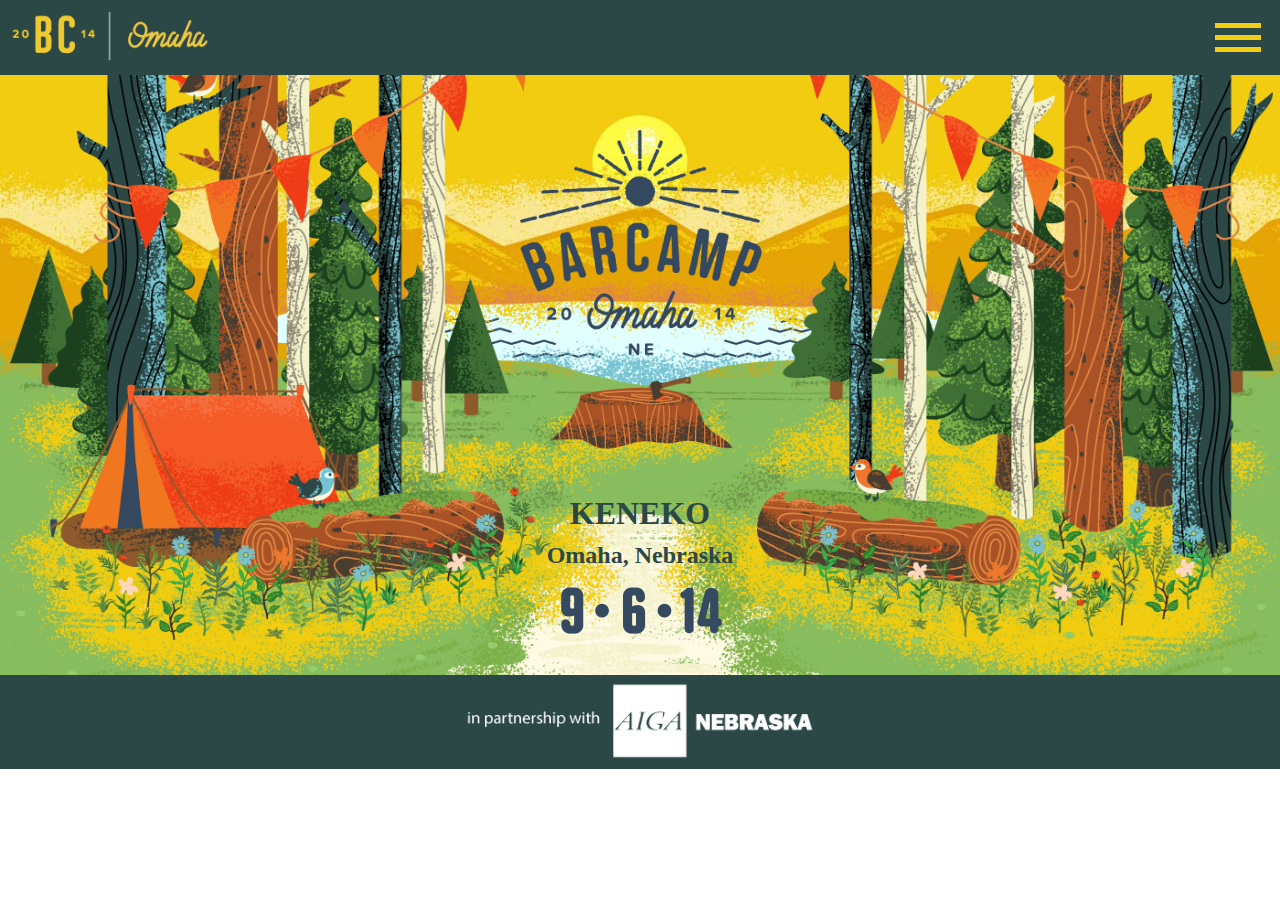
==== barcamp-example-build-absolute 2/index.html @ f1bb08b4 "Using Ryan's assets for BarCamp website to practice javascript" ====
<!DOCTYPE html> 
<html>
    <head>
        <!-- Stylesheets-->
        <link rel="stylesheet" type="text/css" href="normalize.css">
        <link rel="stylesheet" type="text/css" href="global.css">
        
        <!-- Fonts -->
        <link href='http://fonts.googleapis.com/css?family=Rokkitt' rel='stylesheet' type='text/css'>
    </head>
    
    <body>
        <div class="header">
            <div class="barcamp--logo clearfix">
                <a target="_parent" href="http://barcampomaha.org/"><img class="barcamp--logo__graphic" src="assets/header_logo.png"></a>
                <img class="menu" src="assets/menu.png">
            </div>
            <div class="header--image">
                <div class="image--container">
                    <div class="lake">
                    </div>
                    <div class="trees">
                    </div>
                    <div class="logo">
                        <img class="hero--logo" src="assets/hero_logo.png">
                        <h1>Keneko</h1>
                        <h2>Omaha, Nebraska</h2>
                        <img class="date" src="assets/date.png">
                    </div>
                </div>
            </div>
            <div class="aiga">
                <a target="_blank" href="https://nebraska.aiga.org/"><img class="aiga--graphic" src="assets/aiga.png"></a>
            </div>
        </div>
    </body>
</html>
---- barcamp-example-build-absolute 2/global.css ----
/* General  Styles */ 
.clearfix {
    overflow: auto;
}

/* Fonts */
h1 {
  margin: 10px 0;
  font-family: "Rokkit", serif;
  color: #2B4847;
  text-transform: uppercase;
}

h2 {
  margin: 10px 0;
  font-family: "Rokkit", serif;
  color: #2B4847;
}

/* Header Bar */
.barcamp--logo {
  padding: 10px 0 10px 10px;
  background: #2B4847;
}

.barcamp--logo__graphic {
  width: 200px;
}

.menu {
  float: right;
  margin-top: 8px;
  margin-right: 10px;
}

/* Header Scene */
.header--image {
  position: relative;
  height: 600px;
  background: url('assets/mountains.jpg');
  background-position: 50% 50%;
  background-size: cover;
  text-align: center;
}

.trees {
  position: absolute;
  left: 0;
  top: 0;
  height: 600px;
  width: 100%;
  background: url('assets/trees.png');
  background-position: 50% 50%;
  background-size: cover;
}

.lake {
  position: absolute;
  left: 0;
  top: 0;
  height: 600px;
  width: 100%;
  background: url('assets/lake.png');
  background-position: 50% 50%;
  background-size: cover;
}

.logo {
  position: relative;
  z-index: 100;
  
}

.image--container {
  width: 250px;
  margin: 0 auto;
}

.hero--logo {
  width: 100%;
  margin-top: 50px;
}

.date {
  width: 70%
}

/* AIGA Bar */
.aiga {
  padding: 5px 0;
  background:#2B4847;
  text-align: center;
}

.aiga--graphic {
  width: 90%;
  max-width: 350px;
}
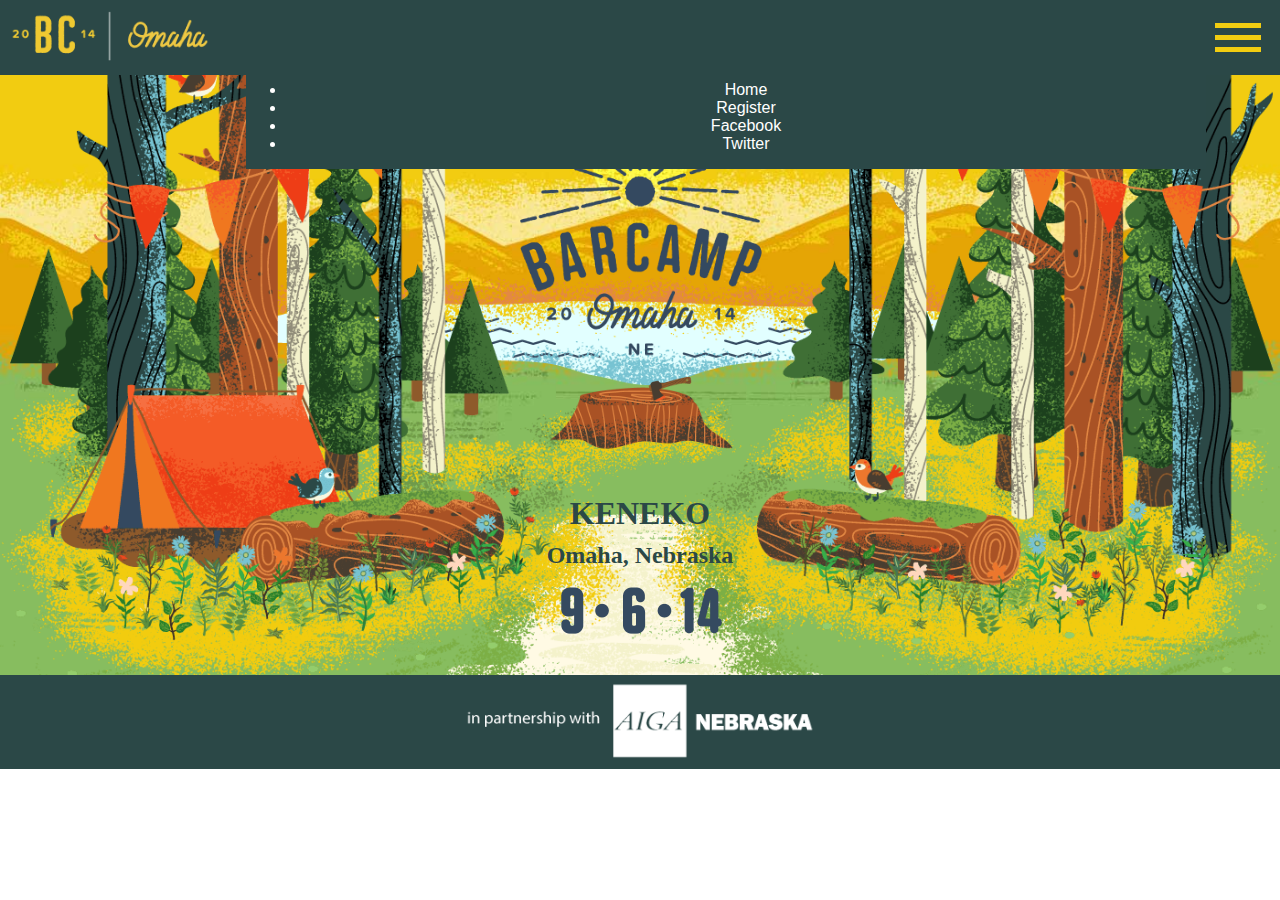
==== commit e024b82e: "Add hamburger menu to css/html" ====
--- a/barcamp-example-build-absolute 2/index.html
+++ b/barcamp-example-build-absolute 2/index.html
@@ -1,6 +1,7 @@
 <!DOCTYPE html> 
 <html>
     <head>
+        <script src="index.js" type="text/javascript"></script>
         <!-- Stylesheets-->
         <link rel="stylesheet" type="text/css" href="normalize.css">
         <link rel="stylesheet" type="text/css" href="global.css">
@@ -14,6 +15,14 @@
             <div class="barcamp--logo clearfix">
                 <a target="_parent" href="http://barcampomaha.org/"><img class="barcamp--logo__graphic" src="assets/header_logo.png"></a>
                 <img class="menu" src="assets/menu.png">
+                <div class='hamburger_menu'>
+                  <ul>
+                    <li>Home</li>
+                    <li>Register</li>
+                    <li>Facebook</li>
+                    <li>Twitter</li>                                                        
+                  </ul>
+                </div>
             </div>
             <div class="header--image">
                 <div class="image--container">
--- a/barcamp-example-build-absolute 2/global.css
+++ b/barcamp-example-build-absolute 2/global.css
@@ -95,4 +95,20 @@
 .aiga--graphic {
   width: 90%;
   max-width: 350px;
+}
+
+.hamburger_menu {
+  position: absolute;
+  right: 74px;
+  text-align: center;
+  background: #2B4847;
+  width: 75%;
+  color: white;
+  z-index: 999999;
+}
+
+.grow_hamburger_menu {
+  height: 200px;
+  -webkit-transition: height 4s; /* Safari */
+     transition: height 4s;
 }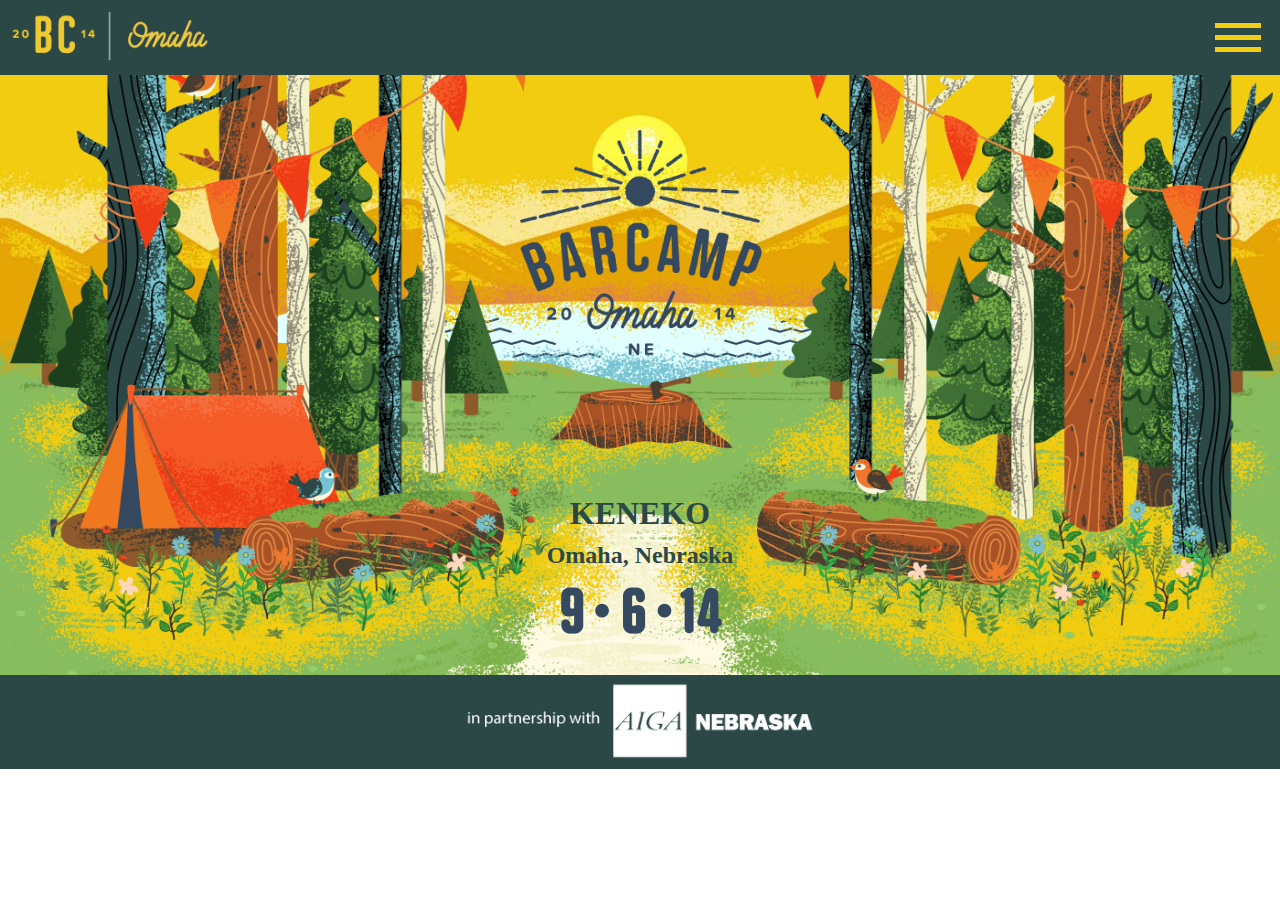
==== commit 45f10a00: "Started work on barcamp menu" ====
--- a/barcamp-example-build-absolute 2/index.html
+++ b/barcamp-example-build-absolute 2/index.html
@@ -15,7 +15,7 @@
             <div class="barcamp--logo clearfix">
                 <a target="_parent" href="http://barcampomaha.org/"><img class="barcamp--logo__graphic" src="assets/header_logo.png"></a>
                 <img class="menu" src="assets/menu.png">
-                <div class='hamburger_menu'>
+                <div id='hamburger_menu' class="shrink_hamburger_menu">
                   <ul>
                     <li>Home</li>
                     <li>Register</li>
--- a/barcamp-example-build-absolute 2/global.css
+++ b/barcamp-example-build-absolute 2/global.css
@@ -97,18 +97,25 @@
   max-width: 350px;
 }
 
-.hamburger_menu {
+#hamburger_menu {
   position: absolute;
   right: 74px;
   text-align: center;
   background: #2B4847;
-  width: 75%;
+  width: 200px;
   color: white;
   z-index: 999999;
+  overflow: hidden;
+}
+
+.shrink_hamburger_menu {
+  height: 0px;
+  -webkit-transition: height 1s; /* Safari */
+     transition: height 1s;
 }
 
 .grow_hamburger_menu {
   height: 200px;
-  -webkit-transition: height 4s; /* Safari */
-     transition: height 4s;
+  -webkit-transition: height 1s; /* Safari */
+     transition: height 1s;
 }